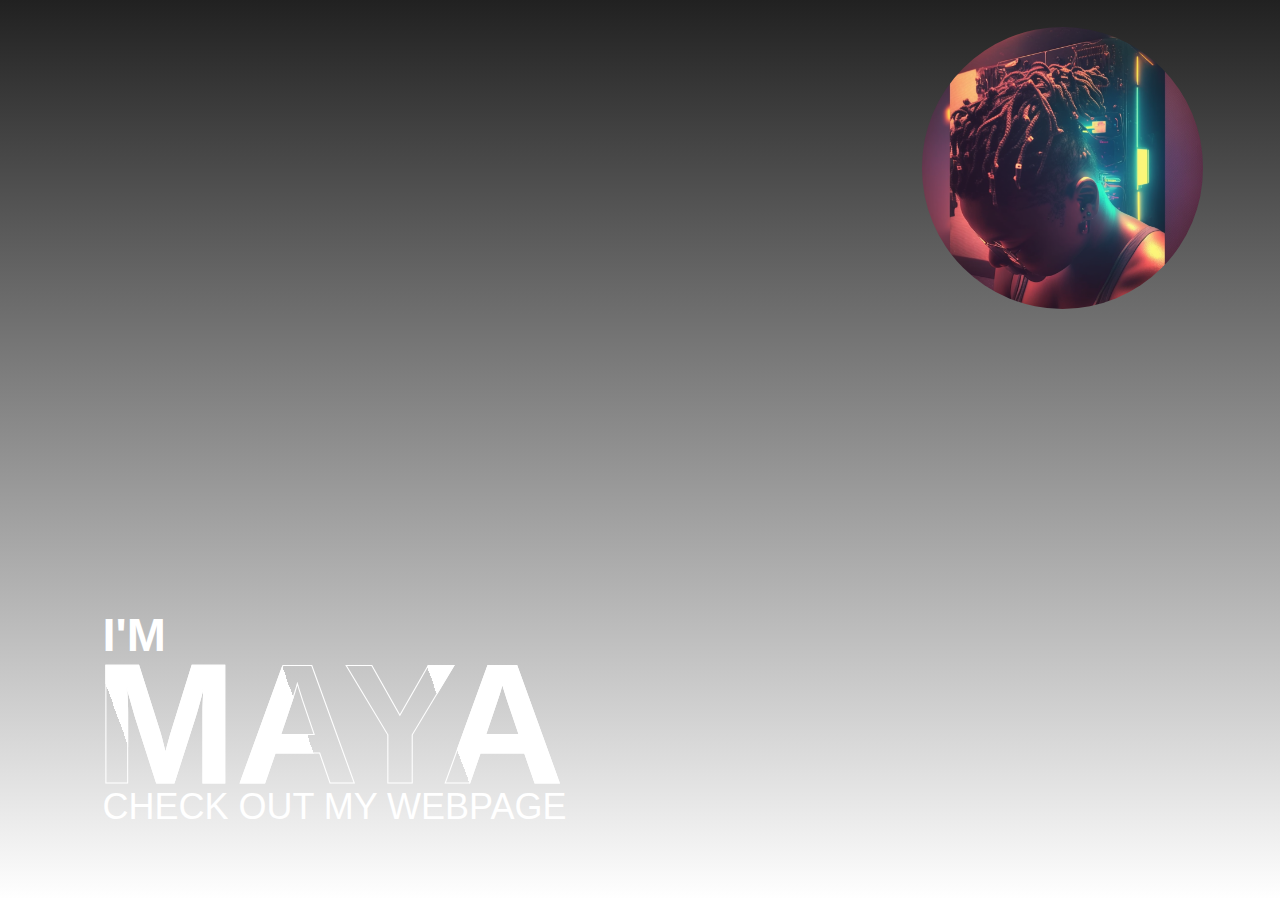
==== index.html @ 57fd8b8a "css stylesheet" ====
<!DOCTYPE html>
<html lang="en">
<head>
    <meta charset="UTF-8">
    <meta http-equiv="X-UA-Compatible" content="IE=edge">
    <meta name="viewport" content="width=device-width, initial-scale=1.0">
    <title>Animated Text</title>
    <link rel="stylesheet" href="style.css">
</head>
<body>
    <div class="container">
        <div class="text-box">
            <p>I'M</p>
            <h1>MAYA</h1>
            <h3>CHECK OUT MY WEBPAGE</h3>
        </div>

        <div class="self-img">
            <a href=""><img class="self1" src="./images/maya3.png" alt=""></a>
            <a href=""><img class="self2" src="./images/twin5.png" alt=""></a>
            <a href=""><img class="self3" src="./images/twin7.png" alt=""></a>
        </div>
    </div>
</body>
</html>
---- style.css ----
* {
    margin: 0;
    padding: 0;
    box-sizing: border-box;
    font-family: "poppins", sans-serif;
}

.container {
    width: 100%;
    height: 100vh;
    padding: 0 8%;
    background-image: linear-gradient(#212121,transparent), url(./images/bg.jpg);
    background-size: cover;
    background-position: center;
    position: relative;
}

.text-box {
    color: #fff;
    position: absolute;
    bottom: 8%;
}

.text-box p {
    font-size: 50px;
    font-weight: 600;
}

.text-box h1 {
    font-size: 190px;
    line-height: 160px;
    margin-left: -10px;
    color: transparent;
    -webkit-text-stroke: 1px #fff;
    background: url(./images/back.png);
    -webkit-background-clip: text;
    background-position: 0 0;
    animation: back 20s linear infinite;
}

@keyframes back {
    100%{
        background-position: 2000px 0;
    }
}

.text-box h3 {
    font-size: 40px;
    font-weight: 500;
}

.self1 {
    position: absolute;
    right: 10%;
    top: 3%;
    height: auto;
    width: 21%;
    border-radius: 50%;
}

.self2 {
    position: absolute;
    right: 31%;
    bottom: 48%;
    height: auto;
    width: 16%;
    border-radius: 50%;
}

.self3 {
    position: absolute;
    right: 13%;
    bottom: 8%;
    height: auto;
    width: 24%;
    border-radius: 50%;
}

/* Media queries */
@media screen and (max-width: 1400px) {
    
    .text-box p {
        font-size: 47px;
    }
    
    .text-box h1 {
        font-size: 170px;
        line-height: 140px;
        margin: -8px;
    }
    
    .text-box h3 {
        font-size: 36px;
    }
    
    .self1 {
        height: auto;
        width: 22%;
        right: 6%;
    }
    
    .self2 {
        height: auto;
        width: 16%;
        right: 30%;
        top: 22%;
    }
    
    .self3 {
        height: auto;
        width: 26%;
        right: 7%;
        top: 40%;
    }
}

@media screen and (max-width: 1200px) {
    
    .text-box p {
        font-size: 45px;
    }
    
    .text-box h1 {
        font-size: 150px;
        line-height: 130px;
        margin: -7px;
    }
    
    .text-box h3 {
        font-size: 32px;
    }
    
    .self1 {
        height: auto;
        width: 24%;
        right: 5%;
    }
    
    .self2 {
        height: auto;
        width: 16%;
        right: 29%;
        top: 22%;
    }
    
    .self3 {
        height: auto;
        width: 28%;
        right: 7%;
        top: 38%;
    }
}

@media screen and (max-width: 992px) {
    
    .text-box p {
        font-size: 39px;
    }
    
    .text-box h1 {
        font-size: 140px;
        line-height: 120px;
        margin: -6px;
    }
    
    .text-box h3 {
        font-size: 30px;
    }
    
    .self1 {
        height: auto;
        width: 28%;
        right: 5%;
    }
    
    .self2 {
        height: auto;
        width: 20%;
        right: 32%;
        top: 20%;
    }
    
    .self3 {
        height: auto;
        width: 32%;
        right: 7%;
        top: 36%;
    }
}

@media screen and (max-width: 768px) {
    
    .text-box p {
        font-size: 35px;
    }
    
    .text-box h1 {
        font-size: 120px;
        line-height: 100px;
        margin: -5px;
    }
    
    .text-box h3 {
        font-size: 25px;
    }
    
    .self1 {
        height: auto;
        width: 36%;
        right: 5%;
    }
    
    .self2 {
        height: auto;
        width: 32%;
        right: 41%;
        top: 17%;
    }
    
    .self3 {
        height: auto;
        width: 46%;
        right: 5%;
        top: 36%;
    }
}

@media screen and (max-width: 576px) {
    
    .text-box p {
        font-size: 30px;
    }
    
    .text-box h1 {
        font-size: 100px;
        line-height: 90px;
        margin: -4px;
    }
    
    .text-box h3 {
        font-size: 21px;
    }
    
    .self1 {
        height: auto;
        width: 40%;
        right: 5%;
    }
    
    .self2 {
        height: auto;
        width: 36%;
        right: 43%;
        top: 17%;
    }
    
    .self3 {
        height: auto;
        width: 50%;
        right: 5%;
        top: 34%;
    }
}

@media screen and (max-width: 480px) {
    
    .text-box p {
        font-size: 20px;
    }
    
    .text-box h1 {
        font-size: 80px;
        line-height: 80px;
        margin: -4px;
    }
    
    .text-box h3 {
        font-size: 16px;
    }
    
    .self1 {
        height: auto;
        width: 42%;
        right: 5%;
    }
    
    .self2 {
        height: auto;
        width: 38%;
        right: 40%;
        top: 17%;
    }
    
    .self3 {
        height: auto;
        width: 50%;
        right: 5%;
        top: 32%;
    }
}
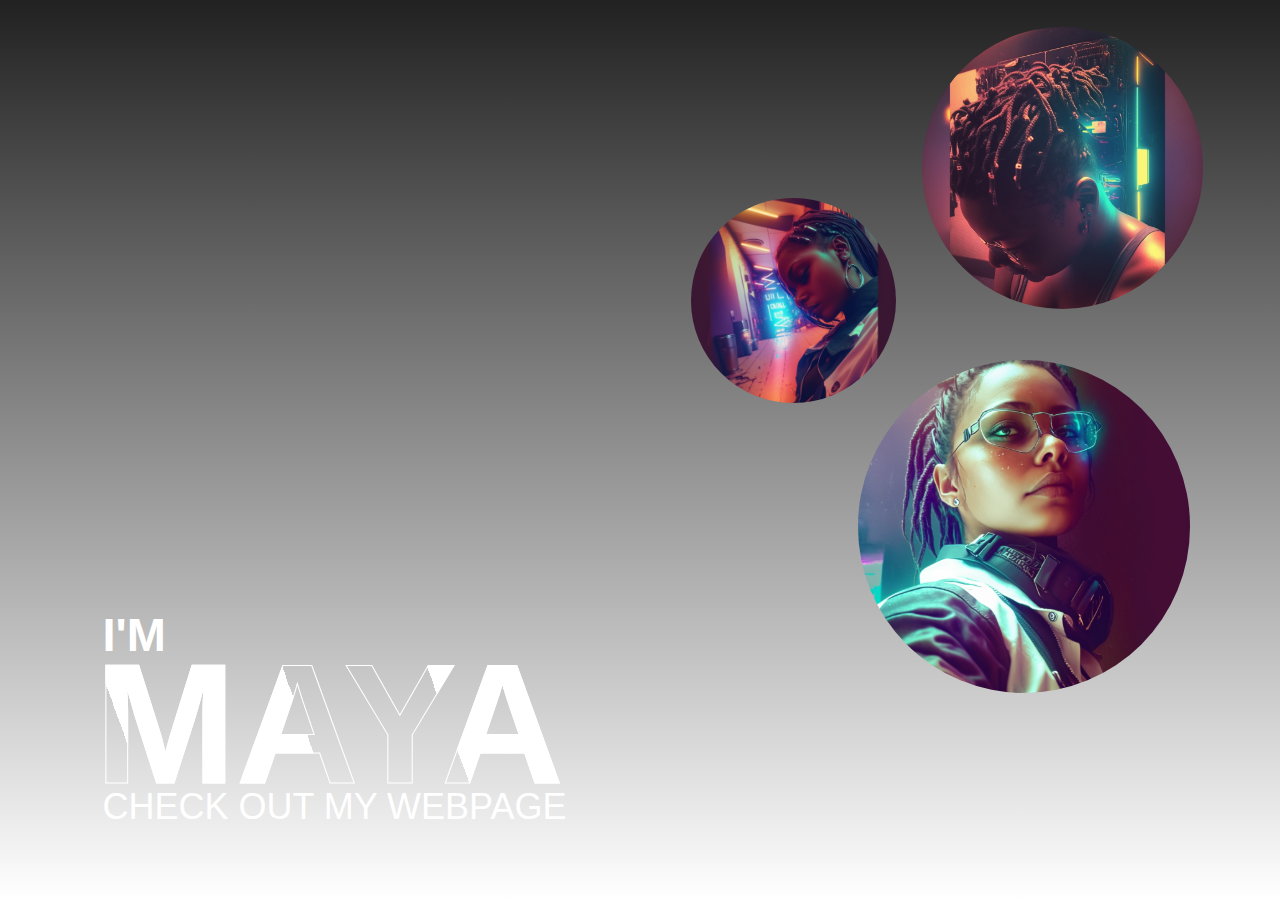
==== commit a262f968: "updated image names" ====
--- a/index.html
+++ b/index.html
@@ -17,8 +17,8 @@
 
         <div class="self-img">
             <a href=""><img class="self1" src="./images/maya3.png" alt=""></a>
-            <a href=""><img class="self2" src="./images/twin5.png" alt=""></a>
-            <a href=""><img class="self3" src="./images/twin7.png" alt=""></a>
+            <a href=""><img class="self2" src="./images/maya5.png" alt=""></a>
+            <a href=""><img class="self3" src="./images/maya7.png" alt=""></a>
         </div>
     </div>
 </body>
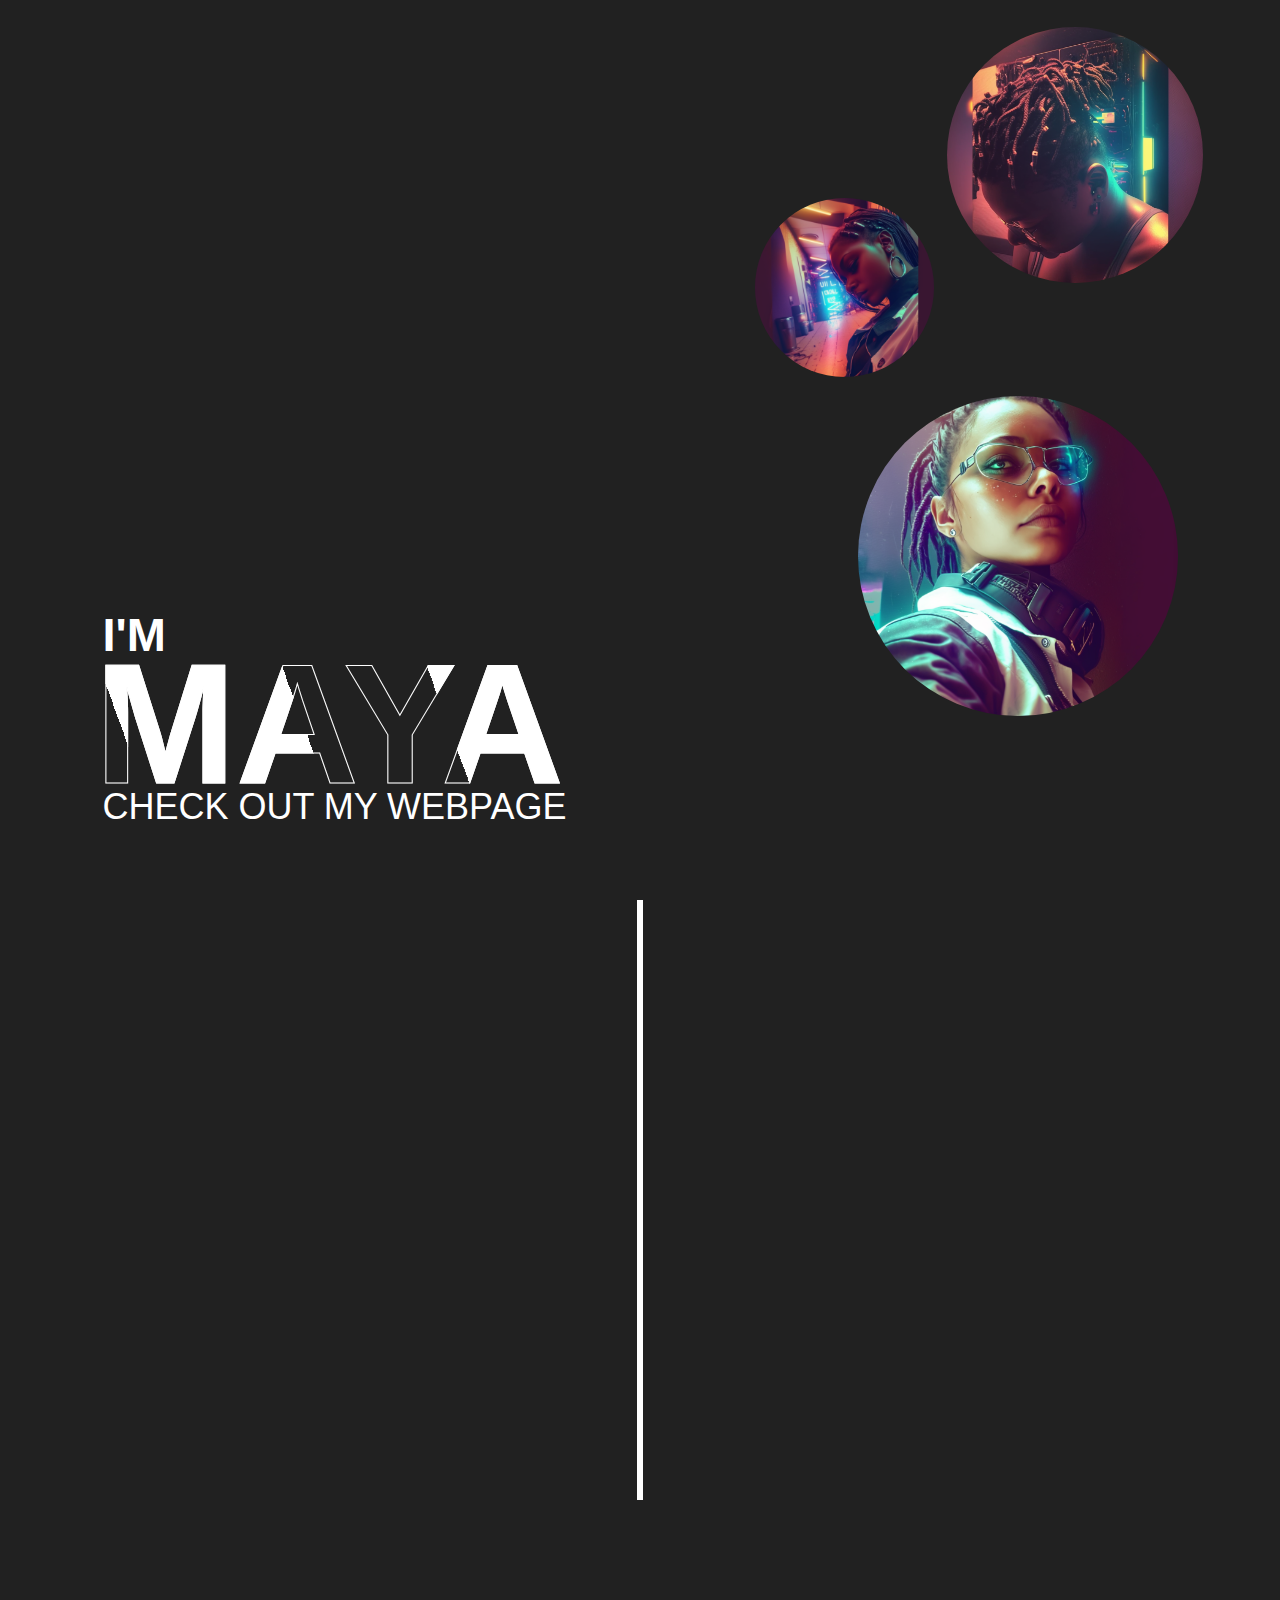
==== commit 60f97484: "added image timeline" ====
--- a/index.html
+++ b/index.html
@@ -8,17 +8,55 @@
     <link rel="stylesheet" href="style.css">
 </head>
 <body>
-    <div class="container">
-        <div class="text-box">
-            <p>I'M</p>
-            <h1>MAYA</h1>
-            <h3>CHECK OUT MY WEBPAGE</h3>
+    <div class="timeline">
+        <div class="container">
+            <div class="text-box">
+                <p>I'M</p>
+                <h1>MAYA</h1>
+                <h3>CHECK OUT MY WEBPAGE</h3>
+            </div>
+    
+            <div class="self-img">
+                <a href=""><img class="self1" src="./images/maya3.png" alt=""></a>
+                <a href=""><img class="self2" src="./images/maya5.png" alt=""></a>
+                <a href=""><img class="self3" src="./images/maya7.png" alt=""></a>
+            </div>
         </div>
+    </div>
 
-        <div class="self-img">
-            <a href=""><img class="self1" src="./images/maya3.png" alt=""></a>
-            <a href=""><img class="self2" src="./images/maya5.png" alt=""></a>
-            <a href=""><img class="self3" src="./images/maya7.png" alt=""></a>
+    <div class="timeline-section">
+        <div class="timeline-items">
+            <div class="timeline-item">
+                <div class="timeline-dot"></div>
+                <div class="timeline-content">
+                    <div>
+                        <img src="./images/maya3.png" alt="">
+                        <img src="./images/maya3.png" alt="">
+                        <h5>2023</h5>
+                    </div>
+                </div>
+            </div>
+    
+            <div class="timeline-item">
+                <div class="timeline-dot"></div>
+                <div class="timeline-content">
+                    <div>
+                        <img src="./images/maya5.png" alt="">
+                        <img src="./images/maya5.png" alt="">
+                        <h5>2022</h5>
+                    </div>
+                </div>
+            </div>
+    
+            <div class="timeline-item">
+                <div class="timeline-dot"></div>
+                <div class="timeline-content">
+                    <div>
+                        <img src="./images/maya7.png" alt="">
+                        <h5>2021</h5>
+                    </div>
+                </div>
+            </div>
         </div>
     </div>
 </body>
--- a/style.css
+++ b/style.css
@@ -5,9 +5,13 @@
     font-family: "poppins", sans-serif;
 }
 
+body {
+    background: #212121;
+}
+
 .container {
     width: 100%;
-    height: 100vh;
+    min-height: 100vh;
     padding: 0 8%;
     background-image: linear-gradient(#212121,transparent), url(./images/bg.jpg);
     background-size: cover;
@@ -76,6 +80,98 @@
     border-radius: 50%;
 }
 
+/* SECOND SECTION */
+.timeline-section {
+    min-height: 100vh;
+}
+
+.timeline-items {
+    position: relative;
+    max-width: 1000px;
+    margin: auto;
+    display: flex;
+    flex-wrap: wrap;
+}
+
+.timeline-items::after {
+    content: '';
+    position: absolute;
+    width: 6px;
+    height: 100%;
+    background: #fff;
+    top: 0;
+    left: 50%;
+    margin-left: -3px;
+    z-index: -1;
+    animation: moveline 15s linear forwards;
+}
+@keyframes moveline {
+    0% {
+        height: 0;
+    }
+    100% {
+        height: 100%;
+    }
+}
+
+.timeline-item {
+    position: relative;
+    margin-top: 40px;
+    width: 100%;
+    animation: movedown 1s linear forwards;
+    opacity: 0;
+}
+@keyframes movedown {
+    0% {
+        opacity: 1;
+        transform: translateY(-30px);
+    }
+    100% {
+        opacity: 1;
+        transform: translateY(0px);
+    }
+}
+
+.timeline-dot {
+    position: absolute;
+    left: calc(50% - 8px);
+    top: 20px;
+    border-radius: 50%;
+    height: 16px;
+    width: 16px;
+    background-color: #fff;
+}
+
+.timeline-item:nth-child(odd){
+    padding-right: calc(50% + 30px);
+    text-align: right;
+}
+.timeline-item:nth-child(even){
+    padding-left: calc(50% + 30px);
+}
+.timeline-item:nth-child(1) {
+    animation-delay: 1s;
+}
+.timeline-item:nth-child(2) {
+    animation-delay: 6s;
+}
+.timeline-item:nth-child(3) {
+    animation-delay: 11s;
+}
+.timeline-item:nth-child(4) {
+    animation-delay: 6.5s;
+}
+
+.timeline-content img {
+    height: auto;
+    width: 30%;
+    border-radius: 50%;
+    margin-left: 10px;
+}
+.timeline-content h5 {
+    color: #ffffff;
+}
+
 /* Media queries */
 @media screen and (max-width: 1400px) {
     
@@ -95,22 +191,22 @@
     
     .self1 {
         height: auto;
-        width: 22%;
+        width: 20%;
         right: 6%;
     }
     
     .self2 {
         height: auto;
-        width: 16%;
-        right: 30%;
+        width: 14%;
+        right: 27%;
         top: 22%;
     }
     
     .self3 {
         height: auto;
-        width: 26%;
-        right: 7%;
-        top: 40%;
+        width: 25%;
+        right: 8%;
+        top: 44%;
     }
 }
 
@@ -132,100 +228,26 @@
     
     .self1 {
         height: auto;
+        width: 19%;
+        right: 5%;
+    }
+    
+    .self2 {
+        height: auto;
+        width: 14%;
+        right: 24%;
+        top: 19%;
+    }
+    
+    .self3 {
+        height: auto;
         width: 24%;
         right: 5%;
-    }
-    
-    .self2 {
-        height: auto;
-        width: 16%;
-        right: 29%;
-        top: 22%;
-    }
-    
-    .self3 {
-        height: auto;
-        width: 28%;
-        right: 7%;
-        top: 38%;
+        top: 35%;
     }
 }
 
 @media screen and (max-width: 992px) {
-    
-    .text-box p {
-        font-size: 39px;
-    }
-    
-    .text-box h1 {
-        font-size: 140px;
-        line-height: 120px;
-        margin: -6px;
-    }
-    
-    .text-box h3 {
-        font-size: 30px;
-    }
-    
-    .self1 {
-        height: auto;
-        width: 28%;
-        right: 5%;
-    }
-    
-    .self2 {
-        height: auto;
-        width: 20%;
-        right: 32%;
-        top: 20%;
-    }
-    
-    .self3 {
-        height: auto;
-        width: 32%;
-        right: 7%;
-        top: 36%;
-    }
-}
-
-@media screen and (max-width: 768px) {
-    
-    .text-box p {
-        font-size: 35px;
-    }
-    
-    .text-box h1 {
-        font-size: 120px;
-        line-height: 100px;
-        margin: -5px;
-    }
-    
-    .text-box h3 {
-        font-size: 25px;
-    }
-    
-    .self1 {
-        height: auto;
-        width: 36%;
-        right: 5%;
-    }
-    
-    .self2 {
-        height: auto;
-        width: 32%;
-        right: 41%;
-        top: 17%;
-    }
-    
-    .self3 {
-        height: auto;
-        width: 46%;
-        right: 5%;
-        top: 36%;
-    }
-}
-
-@media screen and (max-width: 576px) {
     
     .text-box p {
         font-size: 30px;
@@ -243,20 +265,94 @@
     
     .self1 {
         height: auto;
-        width: 40%;
-        right: 5%;
-    }
-    
-    .self2 {
+        width: 24%;
+        right: 5%;
+    }
+    
+    .self2 {
+        height: auto;
+        width: 16%;
+        right: 30%;
+        top: 21%;
+    }
+    
+    .self3 {
+        height: auto;
+        width: 28%;
+        right: 7%;
+        top: 37%;
+    }
+}
+
+@media screen and (max-width: 768px) {
+    
+    .text-box p {
+        font-size: 30px;
+    }
+    
+    .text-box h1 {
+        font-size: 100px;
+        line-height: 90px;
+        margin: -4px;
+    }
+    
+    .text-box h3 {
+        font-size: 21px;
+    }
+    
+    .self1 {
+        height: auto;
+        width: 30%;
+        right: 5%;
+    }
+    
+    .self2 {
+        height: auto;
+        width: 20%;
+        right: 35%;
+        top: 21%;
+    }
+    
+    .self3 {
         height: auto;
         width: 36%;
-        right: 43%;
-        top: 17%;
-    }
-    
-    .self3 {
-        height: auto;
-        width: 50%;
+        right: 7%;
+        top: 37%;
+    }
+}
+
+@media screen and (max-width: 576px) {
+    
+    .text-box p {
+        font-size: 30px;
+    }
+    
+    .text-box h1 {
+        font-size: 100px;
+        line-height: 90px;
+        margin: -4px;
+    }
+    
+    .text-box h3 {
+        font-size: 21px;
+    }
+    
+    .self1 {
+        height: auto;
+        width: 36%;
+        right: 5%;
+    }
+    
+    .self2 {
+        height: auto;
+        width: 28%;
+        right: 40%;
+        top: 19%;
+    }
+    
+    .self3 {
+        height: auto;
+        width: 42%;
         right: 5%;
         top: 34%;
     }
@@ -280,21 +376,41 @@
     
     .self1 {
         height: auto;
-        width: 42%;
-        right: 5%;
-    }
-    
-    .self2 {
-        height: auto;
         width: 38%;
+        right: 5%;
+    }
+    
+    .self2 {
+        height: auto;
+        width: 32%;
         right: 40%;
         top: 17%;
     }
     
     .self3 {
         height: auto;
-        width: 50%;
+        width: 46%;
         right: 5%;
         top: 32%;
     }
-}
+
+    .timeline-items::after {
+        left: 7px;
+    }
+
+    .timeline-item:nth-child(odd){
+        padding-right: 0;
+        text-align: left;
+    }
+    .timeline-item:nth-child(odd),
+    .timeline-item:nth-child(even) {
+        padding-left: 37px;
+    }
+    .timeline-dot{
+        left: 0;
+    }
+
+    .timeline-content h5 {
+        font-size: 10px;
+    }
+}
